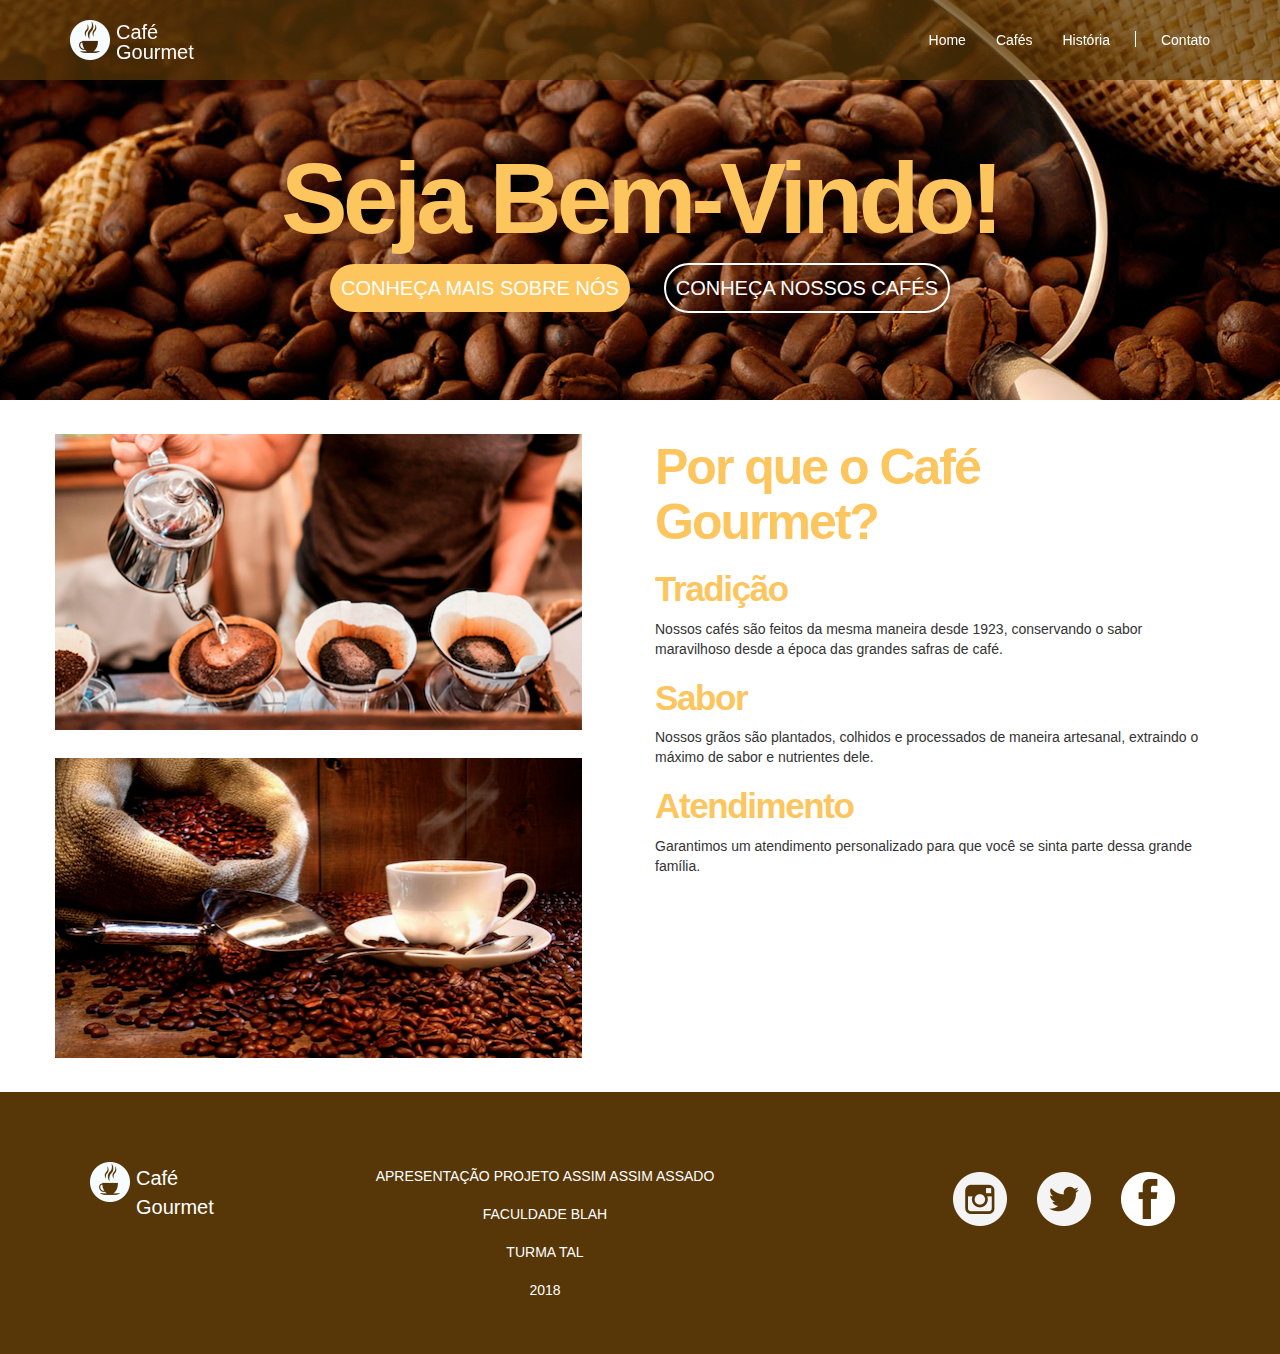
==== index.html @ cf045c70 "tirar visao missao" ====
<!DOCTYPE html>
<html lang="pt-br">
  <head>
    <meta charset="utf-8">
    <meta http-equiv="X-UA-Compatible" content="IE=edge">
    <meta name="viewport" content="width=device-width, initial-scale=1">

    <title>CaféGourmet - Para dar ânimo ao seu dia</title>
    <link rel="icon" href="img/favicon.ico">

    <!-- Bootstrap -->
    <link href="bootstrap/css/bootstrap.min.css" rel="stylesheet">
    <link href="estilo.css" rel="stylesheet">

    <!-- HTML5 shim and Respond.js for IE8 support of HTML5 elements and media queries -->
    <!-- WARNING: Respond.js doesn't work if you view the page via file:// -->
    <!--[if lt IE 9]>
      <script src="https://oss.maxcdn.com/html5shiv/3.7.2/html5shiv.min.js"></script>
      <script src="https://oss.maxcdn.com/respond/1.4.2/respond.min.js"></script>
    <![endif]-->
  </head>
  <body>

    <nav class="navbar navbar-fixed-top navbar-inverse navbar-transparente">
      <div class="container">

        <!--Header-->
        <div class="navbar-header">

          <!--Toggle button-->
          <button type="button" class="navbar-toggle collapsed" data-toggle="collapse" data-target="#barra-navegacao">
            <span class="sr-only">Alterar Navegação</span>
            <span class="icon-bar"></span>
            <span class="icon-bar"></span>
            <span class="icon-bar"></span>
          </button>

          <a href="index.html" class="navbar-brand">
            <img class="img-logo" src="img/coffee-547490_1280.png">
            <span class="logo">Café<br />Gourmet</span>
          </a>

        </div>

        <!-- navbar -->
        <div class="collapse navbar-collapse" id="barra-navegacao">
          <ul class="nav navbar-nav navbar-right">
            <li><a href="index.html">Home</a></li>
            <li><a href="cafes.html">Cafés</a></li>
            <li><a href="historia.html">História</a></li>
            <li class="divisor" role="separator"></li>
            <li><a href="contato.html">Contato</a></li>

          </ul>
        </div>

      </div><!--/container-->
    </nav><!--/nav-->

    <div class="capa">
      <div class="texto-capa">
        <h1>Seja Bem-Vindo!</h1>
        <a href="historia.html" class="btn btn-custom btn-amarelo btn-lg">Conheça mais sobre nós</a>
        <a href="cafes.html" class="btn btn-custom btn-branco btn-lg">Conheça nossos cafés</a>
      </div>
    </div>

     <!-- Conteúdos -->
     <section id="servicos">
      <div class="container">
        <div class="row">

          <!-- albuns -->
          <div class="col-md-6">

            <div class="row albuns">
              <div class="">
                <img src="img/tradicao.png" class="img-responsive ajuste-img">
              </div>
            </div>

            <div class="row albuns">
              <div class="">
                <img src="img/sabor.png" class="img-responsive ajuste-img">
              </div>
            </div>

          </div>

          <!-- servicos -->
          <div class="col-md-6">
            <h2>Por que o Café Gourmet?</h2>

            <h3>Tradição</h3>
            <p>Nossos cafés são feitos da mesma maneira desde 1923, conservando o sabor maravilhoso desde a época das grandes safras de café.</p>

            <h3>Sabor</h3>
            <p>Nossos grãos são plantados, colhidos e processados de maneira artesanal, extraindo o máximo de sabor e nutrientes dele.</p>

            <h3>Atendimento</h3>
            <p>Garantimos um atendimento personalizado para que você se sinta parte dessa grande família.</p>

          </div>
        </div>
      </div>
    </section>
  
    
    <!-- Rodapé -->
    <footer id="rodape">
      <div class="container">

        <div class="col-md-2 espacamento">
          <img class="img-logo" src="img/coffee-547490_1280.png">
          <span class="logo">Café<br />Gourmet</span>
        </div>

        <div class="col-md-6 espacamento">
          <p>Apresentação projeto assim assim assado</p>
          <p>Faculdade blah</p>
          <p>Turma tal</p>
          <p>2018</p>
        </div>

        <div class="col-md-4 espacamento">
          <ul class="nav">
            <li class="rede-social"><a href=""><img src="img/facebook.png"></a></li>
            <li class="rede-social"><a href=""><img src="img/twitter.png"></a></li>
            <li class="rede-social"><a href=""><img src="img/instagram.png"></a></li>
          </ul>
        </div>
      </div>

    </footer>

    

    <!-- jQuery (necessary for Bootstrap's JavaScript plugins) -->
    <script src="https://ajax.googleapis.com/ajax/libs/jquery/1.11.3/jquery.min.js"></script>

    <!-- Include all compiled plugins (below), or include individual files as needed -->
    <script src="bootstrap/js/bootstrap.min.js"></script>
  </body>
</html>
---- estilo.css ----
/* ============================== layout ============================== */
html, body{
    height: 607px;
}

.capa {
    height: 400px;
}

body {
    background: url('img/capa.png');
    background-attachment: fixed;
    font-family: Helvetica, Arial, sans-serif;
}

/* -------- Barra de Navegação -------- */
.img-logo{
    height: 40px;
    width: 40px;
    float: left;
}

.logo {
    margin: 2px 0px 0px 46px;
    height: 40px;
    width: 132px;
    display: block;
    background-size: contain;
    font-size: 20px;
    color: white;
}

nav.navbar-transparente{
    padding: 15px 0px;
    background: rgba(87, 55, 7, 0.7);
    border: none;
}

.navbar-brand{
    padding: 5px 15px;
}

.divisor{
    width: 1px;
    height: 16px;
    background: white;
    margin: 16px 10px;
}

.navbar-inverse .navbar-nav>li>a {
    color: white;
}

.navbar-inverse .navbar-nav>li>a:hover, #rodape .nav a:hover  {
    color: #ffa600d0;
    background: none;
}

/* -------- Imagem de Capa -------- */
.capa {
    padding-top: 20px;
    display: table;
    width: 100%;
}

.texto-capa {
    text-align: center;
    color: white;
    display: table-cell;
    vertical-align: middle;
}

/* -------- Botões -------- */
.btn-custom {
    color: white;
    border-radius: 500px;
    -webkit-border-radius: 500px;
    -moz-border-radius: 500px;
    padding: 10px 10px;
    margin: 0px 15px 14px 15px;
    text-transform: uppercase;
    transition: background 0.4s, color 0.4s;
    font-weight: 500;
    font-size: 20px;
}
.btn-amarelo {
    background: #fdc55d;
}
.btn-amarelo:hover {
    background-color: #ffa705;
    color: white;
}

.btn-branco {
    border: 2px solid white;
    background: none;
}
.btn-branco:hover {
    background-color: white;
}

/* -------- Seção Serviços -------- */
#servicos {
    background: white;
    padding: 20px 0px;
}

.albuns {
    padding: 14px 0px;
}

.ajuste-img {
    height: 90%;
    width: 90%;
}

/* -------- Cafés -------- */
#cafes {
    background: white;
    padding: 20px 0px;
}

.img-cafe {
    width: 60%;
    text-align: center;
}

.cafe {
    padding: 14px 0px;
}

/* -------- História -------- */
#historia {
    background: white;
    padding: 20px 0px;
}
.central {
    align-items: center;
    justify-content: center;
    display: flex;
}

/* -------- Contato -------- */
#contato {
    background: white;
    padding: 20px 0px;
}

.atendimento {
    padding-left: 20px;
}

/* -------- Rodapé -------- */
footer {
    background: rgba(87, 55, 7, 1);
    padding: 50px 0px 20px 0px;
    position: relative;
}

.rede-social {
    float: right;
}

.espacamento {
    padding: 20px;
}

/* ============================ Tipografia ============================ */
h1 {
    font-size: 100px;
    font-weight: 900;
    letter-spacing: -0.05em;
    color: #fdc55d;
    margin-top: 50px;
}

h2 {
    font-size: 50px;
    font-weight: 700;
    letter-spacing: -0.04em;
}

h3 {
    font-size: 35px;
    font-weight: 700;
    letter-spacing: -0.04em;
}

#rodape p{
    text-align: center;
    color: white;
    font-size: 14px;
    text-transform: uppercase;
    padding: 4px;
}

#servicos h2, #servicos h3, #cafes h3, #historia h3 {
    color: #fdc55d;
}

#contato h4 {
    color: #fdc55d;
    font-size: 20px;
}

.modalFonte {
    font-size: 30px;
    font-weight: 700;
    color: #fdc55d;
}

.borda {
    border: 1px solid red
}
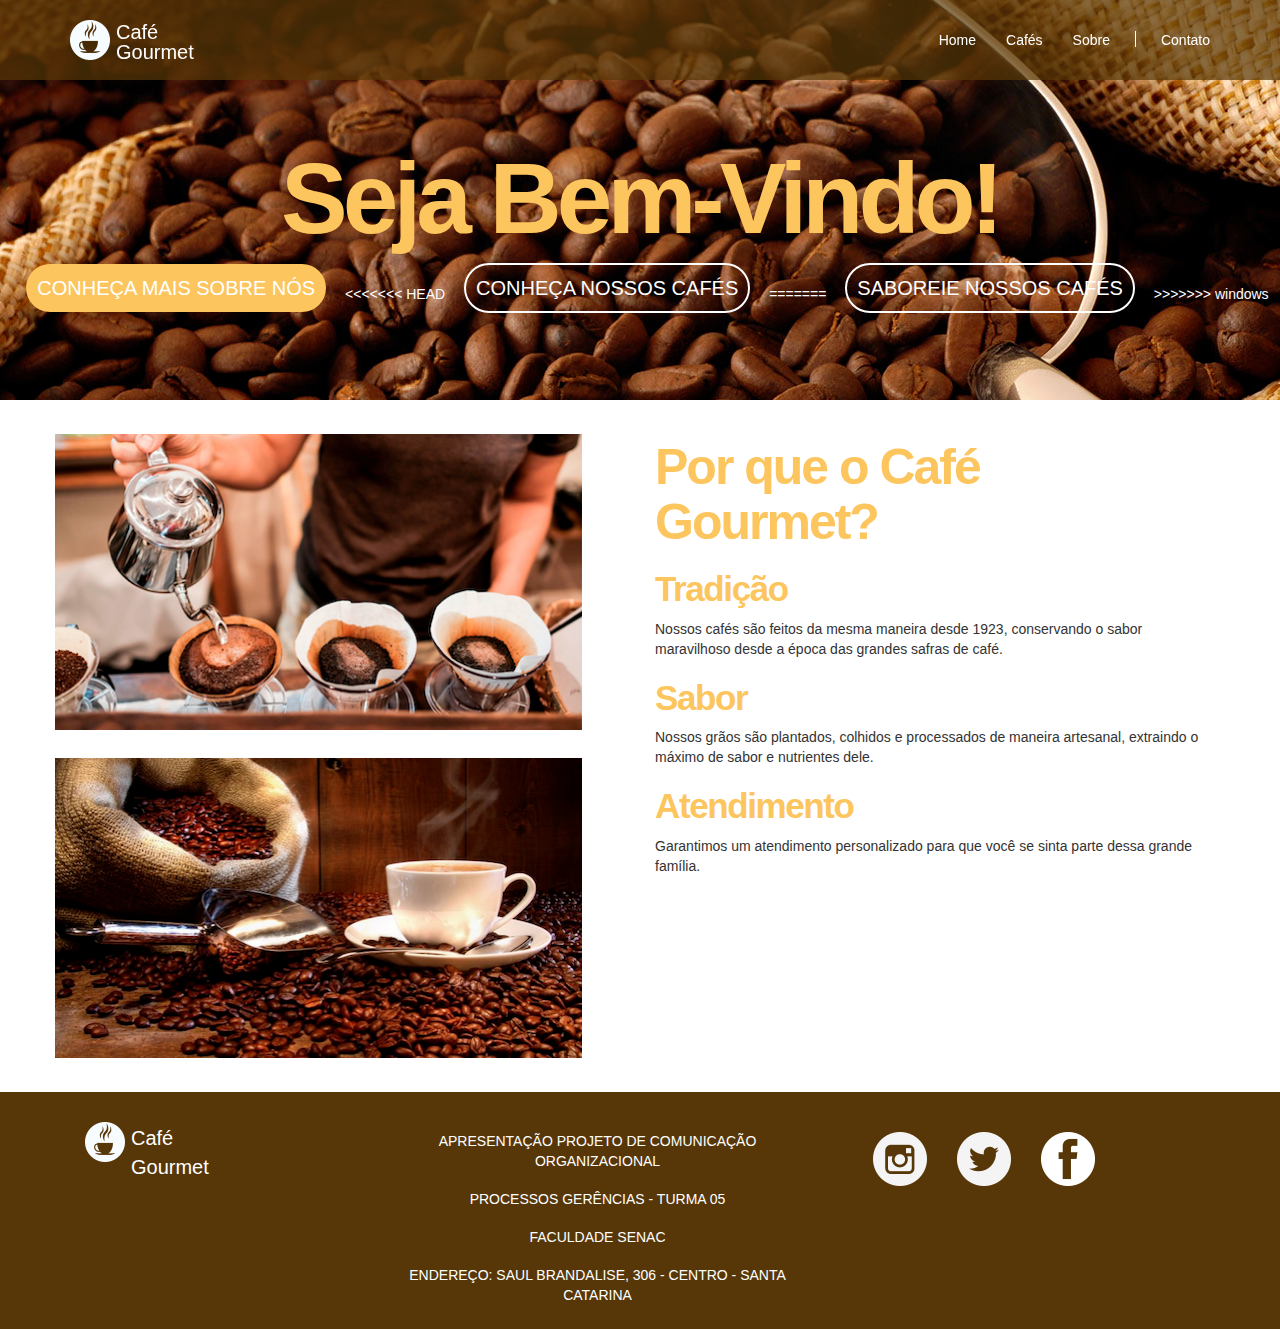
==== commit 99c56d04: "dasd" ====
--- a/index.html
+++ b/index.html
@@ -47,7 +47,7 @@
           <ul class="nav navbar-nav navbar-right">
             <li><a href="index.html">Home</a></li>
             <li><a href="cafes.html">Cafés</a></li>
-            <li><a href="historia.html">História</a></li>
+            <li><a href="historia.html">Sobre</a></li>
             <li class="divisor" role="separator"></li>
             <li><a href="contato.html">Contato</a></li>
 
@@ -61,7 +61,11 @@
       <div class="texto-capa">
         <h1>Seja Bem-Vindo!</h1>
         <a href="historia.html" class="btn btn-custom btn-amarelo btn-lg">Conheça mais sobre nós</a>
+<<<<<<< HEAD
         <a href="cafes.html" class="btn btn-custom btn-branco btn-lg">Conheça nossos cafés</a>
+=======
+        <a href="cafes.html" class="btn btn-custom btn-branco btn-lg">Saboreie nossos cafés</a>
+>>>>>>> windows
       </div>
     </div>
 
@@ -108,29 +112,28 @@
     
     <!-- Rodapé -->
     <footer id="rodape">
-      <div class="container">
+        <div class="container">
 
-        <div class="col-md-2 espacamento">
-          <img class="img-logo" src="img/coffee-547490_1280.png">
-          <span class="logo">Café<br />Gourmet</span>
+        <div class="col-md-3    ">
+            <img class="img-logo" src="img/coffee-547490_1280.png">
+            <span class="logo">Café<br />Gourmet</span>
         </div>
 
-        <div class="col-md-6 espacamento">
-          <p>Apresentação projeto assim assim assado</p>
-          <p>Faculdade blah</p>
-          <p>Turma tal</p>
-          <p>2018</p>
+        <div class="col-md-5 espacamento">
+            <p>Apresentação projeto de Comunicação Organizacional</p>
+            <p>Processos gerências - Turma 05</p>
+            <p>Faculdade Senac</p>
+            <p>Endereço: Saul Brandalise, 306 - centro - Santa Catarina</p>
         </div>
 
-        <div class="col-md-4 espacamento">
-          <ul class="nav">
+        <div class="col-md-3">
+            <ul class="nav">
             <li class="rede-social"><a href=""><img src="img/facebook.png"></a></li>
             <li class="rede-social"><a href=""><img src="img/twitter.png"></a></li>
             <li class="rede-social"><a href=""><img src="img/instagram.png"></a></li>
-          </ul>
+            </ul>
         </div>
-      </div>
-
+        </div>
     </footer>
 
     
--- a/estilo.css
+++ b/estilo.css
@@ -129,7 +129,7 @@
     padding: 14px 0px;
 }
 
-/* -------- História -------- */
+/* -------- Sobre -------- */
 #historia {
     background: white;
     padding: 20px 0px;
@@ -140,6 +140,19 @@
     display: flex;
 }
 
+.caixa-texto {
+    border: 1px solid #9d9d9d;
+    border-radius: 20px;
+    margin: 20px;
+    padding: 20px;
+    text-align: center;
+    background: rgb(97, 72, 34);
+}
+
+.hist {
+    margin-top: 20px;
+}
+
 /* -------- Contato -------- */
 #contato {
     background: white;
@@ -153,8 +166,9 @@
 /* -------- Rodapé -------- */
 footer {
     background: rgba(87, 55, 7, 1);
-    padding: 50px 0px 20px 0px;
+    padding: 30px 0px 5px 0px;
     position: relative;
+    width: 100%;
 }
 
 .rede-social {
@@ -162,7 +176,7 @@
 }
 
 .espacamento {
-    padding: 20px;
+    margin: 5px;
 }
 
 /* ============================ Tipografia ============================ */
@@ -194,7 +208,7 @@
     padding: 4px;
 }
 
-#servicos h2, #servicos h3, #cafes h3, #historia h3 {
+#servicos h2, #servicos h3, #cafes h3, #historia h2 {
     color: #fdc55d;
 }
 
@@ -209,6 +223,11 @@
     color: #fdc55d;
 }
 
+.caixa-texto p {
+    font-size: 20px;
+    color: white;
+}
+
 .borda {
     border: 1px solid red
 }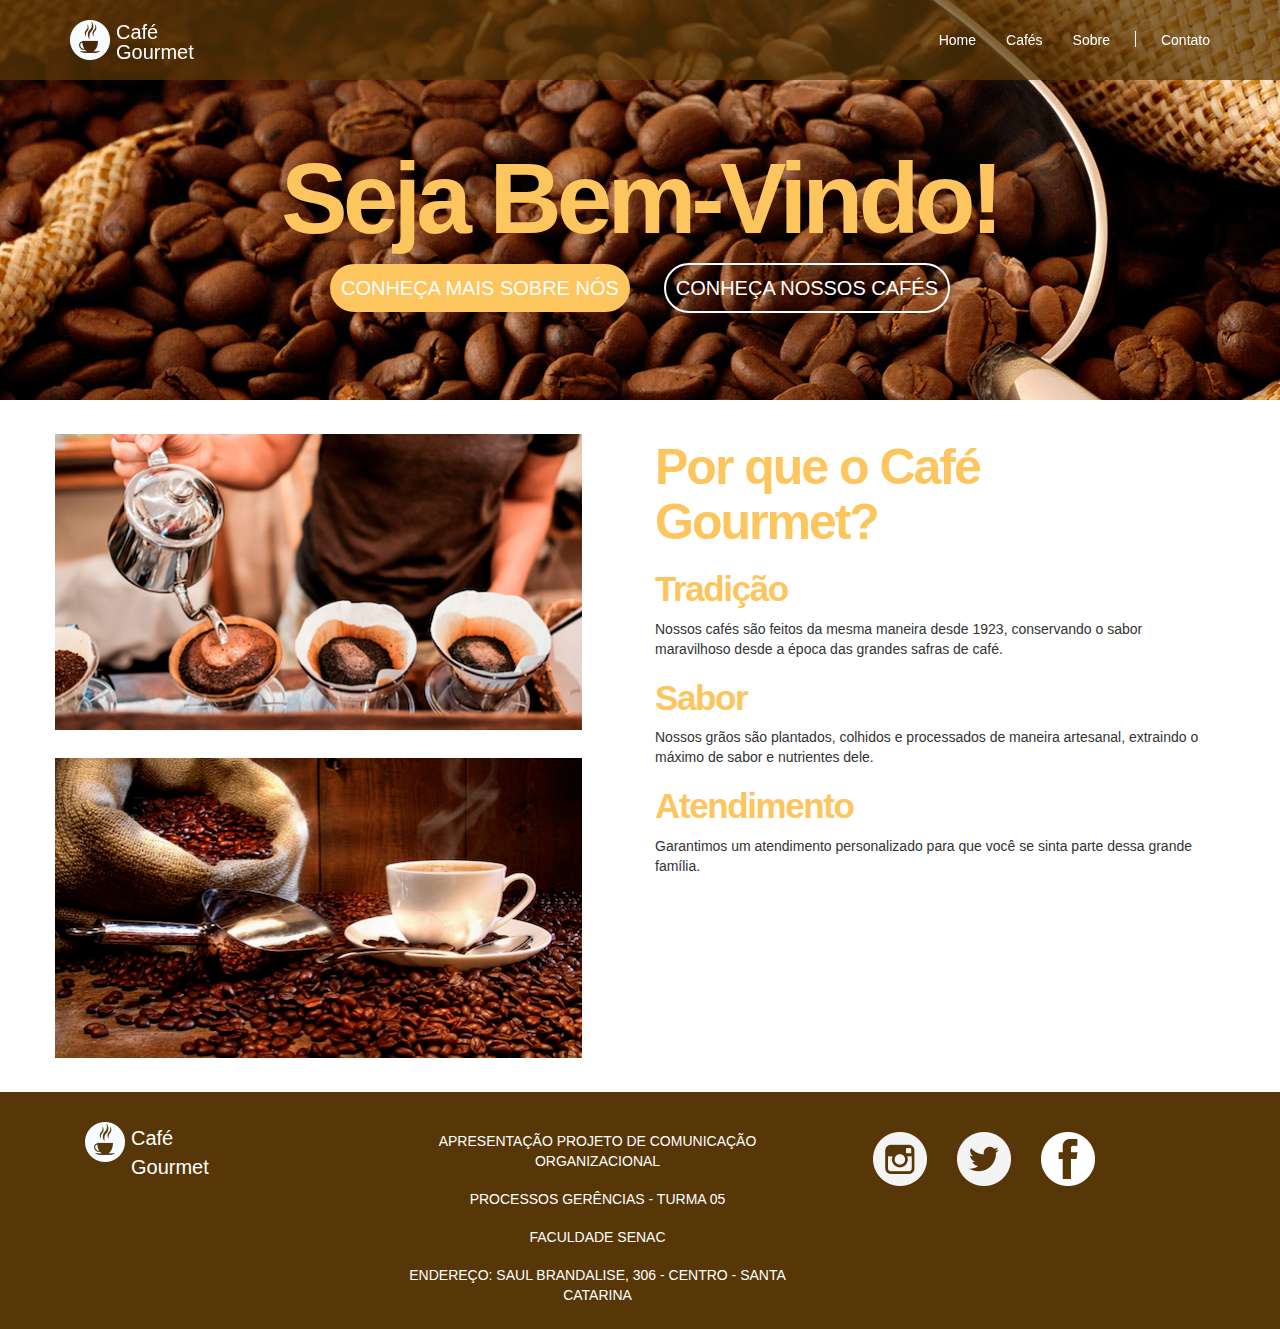
==== commit 72690e66: "dsdada" ====
--- a/index.html
+++ b/index.html
@@ -61,11 +61,7 @@
       <div class="texto-capa">
         <h1>Seja Bem-Vindo!</h1>
         <a href="historia.html" class="btn btn-custom btn-amarelo btn-lg">Conheça mais sobre nós</a>
-<<<<<<< HEAD
         <a href="cafes.html" class="btn btn-custom btn-branco btn-lg">Conheça nossos cafés</a>
-=======
-        <a href="cafes.html" class="btn btn-custom btn-branco btn-lg">Saboreie nossos cafés</a>
->>>>>>> windows
       </div>
     </div>
 
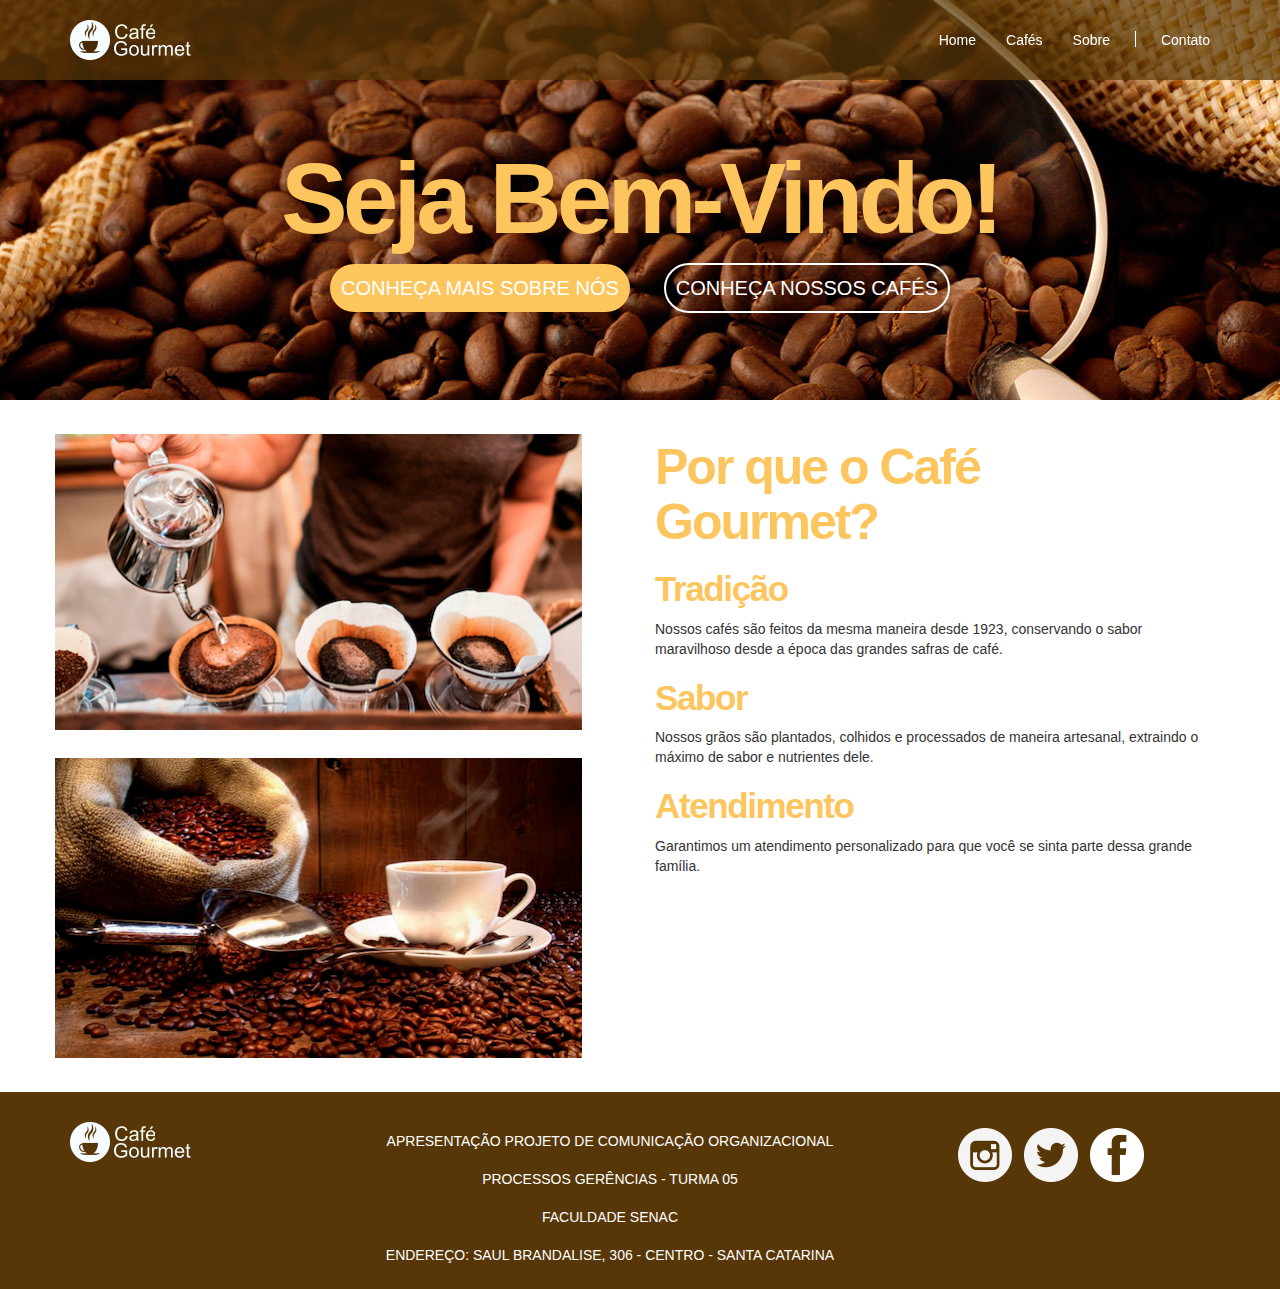
==== commit b0ecbd87: "refactor rodape" ====
--- a/index.html
+++ b/index.html
@@ -36,8 +36,8 @@
           </button>
 
           <a href="index.html" class="navbar-brand">
-            <img class="img-logo" src="img/coffee-547490_1280.png">
-            <span class="logo">Café<br />Gourmet</span>
+            <img class="img-logo" src="img/logo-completo.png">
+            <!-- <span class="logo">Café<br />Gourmet</span> -->
           </a>
 
         </div>
@@ -108,29 +108,26 @@
     
     <!-- Rodapé -->
     <footer id="rodape">
-        <div class="container">
+      <div class="container">
 
-        <div class="col-md-3    ">
-            <img class="img-logo" src="img/coffee-547490_1280.png">
-            <span class="logo">Café<br />Gourmet</span>
-        </div>
-
-        <div class="col-md-5 espacamento">
-            <p>Apresentação projeto de Comunicação Organizacional</p>
-            <p>Processos gerências - Turma 05</p>
-            <p>Faculdade Senac</p>
-            <p>Endereço: Saul Brandalise, 306 - centro - Santa Catarina</p>
-        </div>
-
-        <div class="col-md-3">
-            <ul class="nav">
-            <li class="rede-social"><a href=""><img src="img/facebook.png"></a></li>
-            <li class="rede-social"><a href=""><img src="img/twitter.png"></a></li>
-            <li class="rede-social"><a href=""><img src="img/instagram.png"></a></li>
-            </ul>
-        </div>
-        </div>
-    </footer>
+          <div class="row col-md-3    ">
+              <img class="img-logo" src="img/logo-completo.png">
+          </div>
+  
+          <div class="row col-md-6 espacamento">
+              <p>Apresentação projeto de Comunicação Organizacional</p>
+              <p>Processos gerências - Turma 05</p>
+              <p>Faculdade Senac</p>
+              <p>Endereço: Saul Brandalise, 306 - centro - Santa Catarina</p>
+          </div>
+  
+          <div class=" row col-md-3">
+            <a href="https://www.facebook.com/cafegourmet" target="_blank"><img class="rede-social" src="img/facebook.png"></a>
+            <a href="https://twitter.com/cafegourmet" target="_blank"><img class="rede-social" src="img/twitter.png"></a>
+            <a href="https://www.instagram.com/cafegourmet" target="_blank"><img class="rede-social" src="img/instagram.png"></a>
+          </div>
+      </div>
+  </footer>
 
     
 
--- a/estilo.css
+++ b/estilo.css
@@ -16,7 +16,7 @@
 /* -------- Barra de Navegação -------- */
 .img-logo{
     height: 40px;
-    width: 40px;
+    width: 142px;
     float: left;
 }
 
@@ -173,12 +173,13 @@
 
 .rede-social {
     float: right;
+    margin: 5px;
+    padding: 1px;
 }
 
 .espacamento {
-    margin: 5px;
-}
-
+    margin: 5px 0px;
+}
 /* ============================ Tipografia ============================ */
 h1 {
     font-size: 100px;
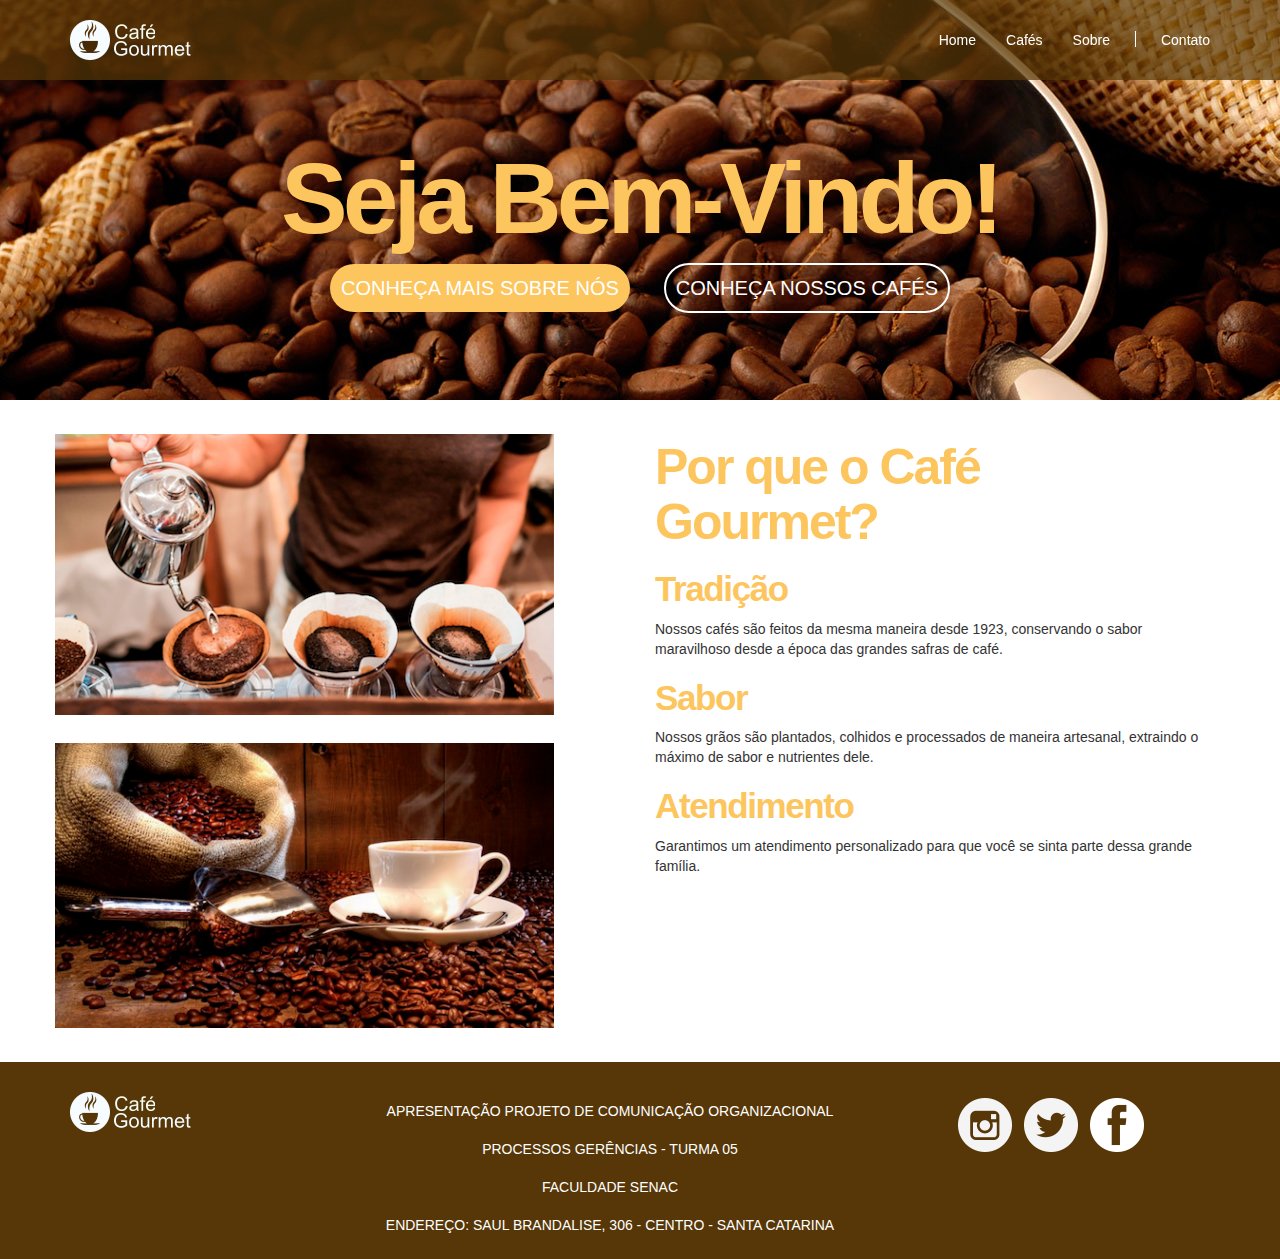
==== commit 5fef92e8: "Correção servidor" ====
--- a/index.html
+++ b/index.html
@@ -73,15 +73,16 @@
           <!-- albuns -->
           <div class="col-md-6">
 
-            <div class="row albuns">
-              <div class="">
-                <img src="img/tradicao.png" class="img-responsive ajuste-img">
+            <div class="row albuns ajuste-img">
+              <div class="embed-responsive embed-responsive-16by9">
+                <!-- <iframe class="embed-responsive-item" src="https://www.youtube.com/embed/oA1HrapCA64" allowfullscreen></iframe> -->
+                <img src="img/tradicao.png" class="img-responsive">
               </div>
             </div>
 
-            <div class="row albuns">
-              <div class="">
-                <img src="img/sabor.png" class="img-responsive ajuste-img">
+            <div class="row albuns ajuste-img">
+              <div>
+                <img src="img/sabor.png" class="img-responsive">
               </div>
             </div>
 
--- a/estilo.css
+++ b/estilo.css
@@ -147,6 +147,11 @@
     padding: 20px;
     text-align: center;
     background: rgb(97, 72, 34);
+    transition: background 0.4s, color 0.4s;
+}
+
+.caixa-texto:hover {
+    background : rgb(71, 46, 8);;
 }
 
 .hist {
@@ -161,6 +166,13 @@
 
 .atendimento {
     padding-left: 20px;
+}
+
+#professor {
+    border: 2px solid #9d9d9d;
+    border-radius: 10px;
+    margin-top: 10px;
+    padding: 10px;
 }
 
 /* -------- Rodapé -------- */
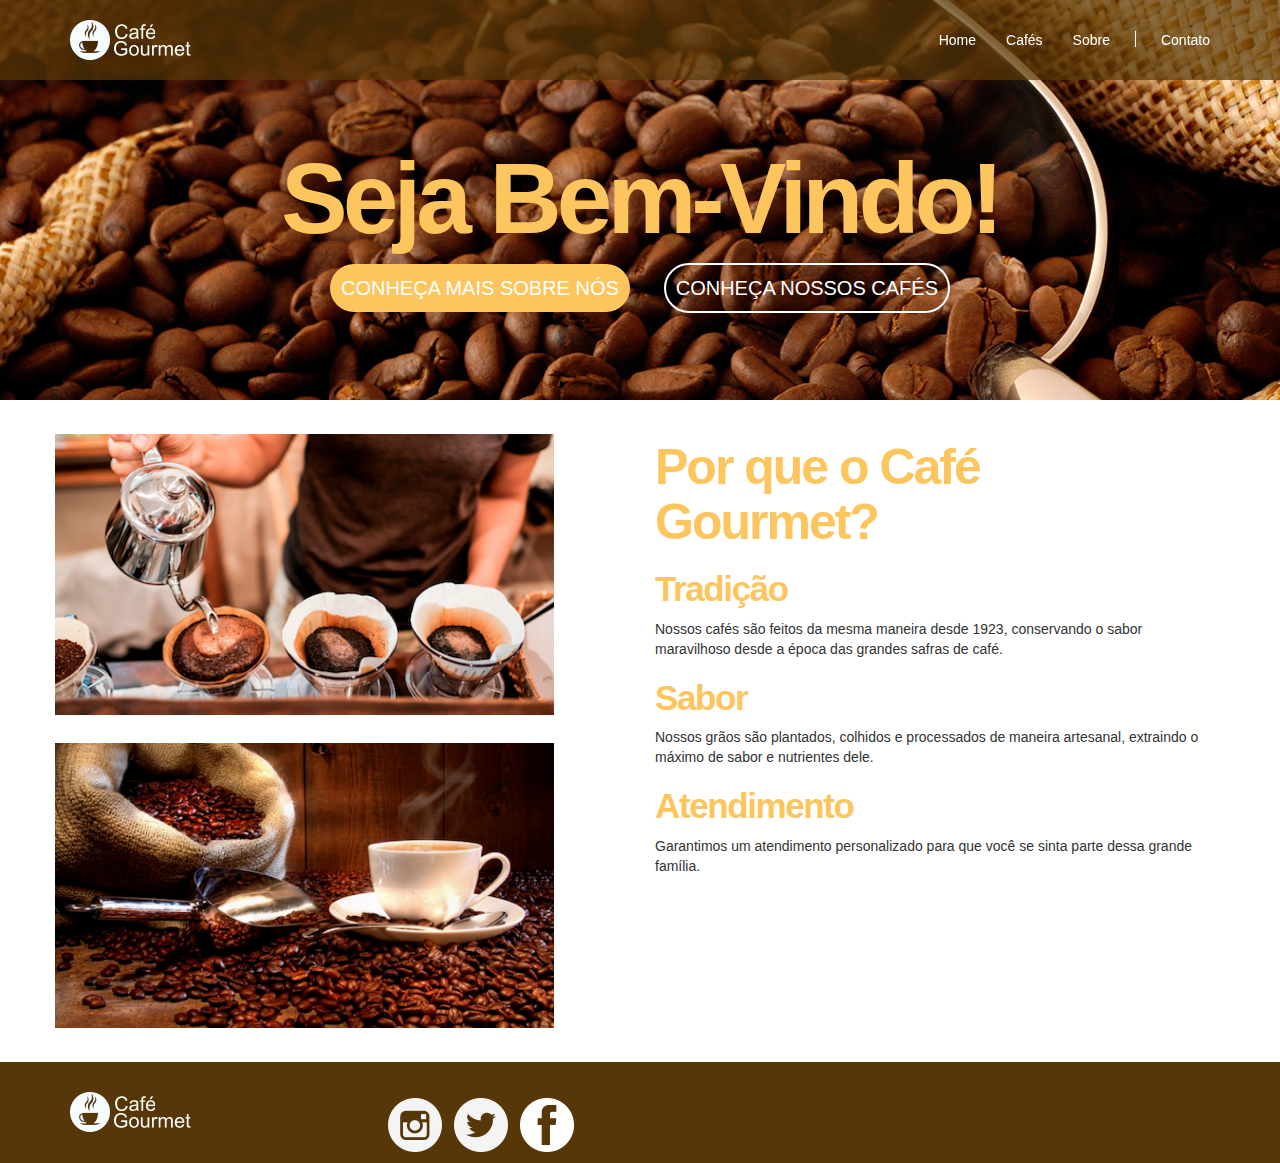
==== commit 4a882244: "ds" ====
--- a/index.html
+++ b/index.html
@@ -115,13 +115,6 @@
               <img class="img-logo" src="img/logo-completo.png">
           </div>
   
-          <div class="row col-md-6 espacamento">
-              <p>Apresentação projeto de Comunicação Organizacional</p>
-              <p>Processos gerências - Turma 05</p>
-              <p>Faculdade Senac</p>
-              <p>Endereço: Saul Brandalise, 306 - centro - Santa Catarina</p>
-          </div>
-  
           <div class=" row col-md-3">
             <a href="https://www.facebook.com/cafegourmet" target="_blank"><img class="rede-social" src="img/facebook.png"></a>
             <a href="https://twitter.com/cafegourmet" target="_blank"><img class="rede-social" src="img/twitter.png"></a>
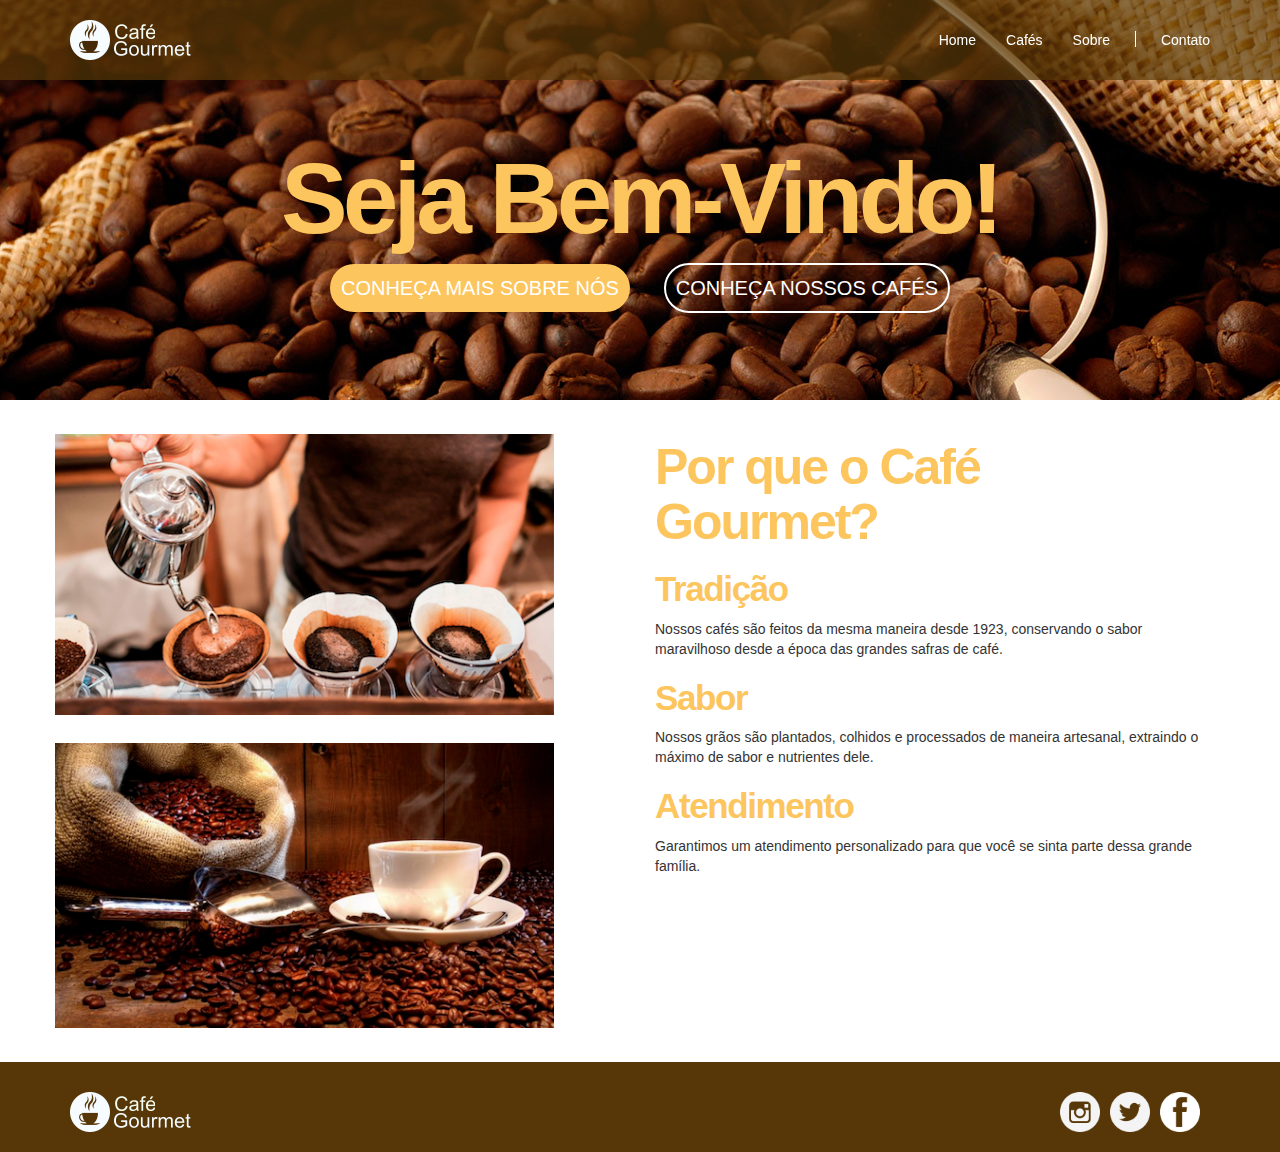
==== commit 6bd1592a: "Ajuste tamanho - mobile" ====
--- a/index.html
+++ b/index.html
@@ -71,7 +71,7 @@
         <div class="row">
 
           <!-- albuns -->
-          <div class="col-md-6">
+          <div class="col-sm-6">
 
             <div class="row albuns ajuste-img">
               <div class="embed-responsive embed-responsive-16by9">
@@ -81,15 +81,13 @@
             </div>
 
             <div class="row albuns ajuste-img">
-              <div>
-                <img src="img/sabor.png" class="img-responsive">
-              </div>
+              <img src="img/sabor.png" class="img-responsive">
             </div>
 
           </div>
 
           <!-- servicos -->
-          <div class="col-md-6">
+          <div class="col-sm-6">
             <h2>Por que o Café Gourmet?</h2>
 
             <h3>Tradição</h3>
@@ -110,16 +108,11 @@
     <!-- Rodapé -->
     <footer id="rodape">
       <div class="container">
-
-          <div class="row col-md-3    ">
-              <img class="img-logo" src="img/logo-completo.png">
-          </div>
-  
-          <div class=" row col-md-3">
-            <a href="https://www.facebook.com/cafegourmet" target="_blank"><img class="rede-social" src="img/facebook.png"></a>
-            <a href="https://twitter.com/cafegourmet" target="_blank"><img class="rede-social" src="img/twitter.png"></a>
-            <a href="https://www.instagram.com/cafegourmet" target="_blank"><img class="rede-social" src="img/instagram.png"></a>
-          </div>
+        <img class="img-logo" src="img/logo-completo.png">
+        
+        <a href="https://www.facebook.com/cafegourmet" target="_blank"><img class="rede-social" src="img/facebook.png"></a>
+        <a href="https://twitter.com/cafegourmet" target="_blank"><img class="rede-social" src="img/twitter.png"></a>
+        <a href="https://www.instagram.com/cafegourmet" target="_blank"><img class="rede-social" src="img/instagram.png"></a>
       </div>
   </footer>
 
--- a/estilo.css
+++ b/estilo.css
@@ -178,15 +178,16 @@
 /* -------- Rodapé -------- */
 footer {
     background: rgba(87, 55, 7, 1);
-    padding: 30px 0px 5px 0px;
+    padding: 30px 0px 20px 0px;
     position: relative;
     width: 100%;
 }
 
 .rede-social {
     float: right;
-    margin: 5px;
-    padding: 1px;
+    margin-right: 10px;
+    max-width: 40px;
+    max-height: 40px;
 }
 
 .espacamento {
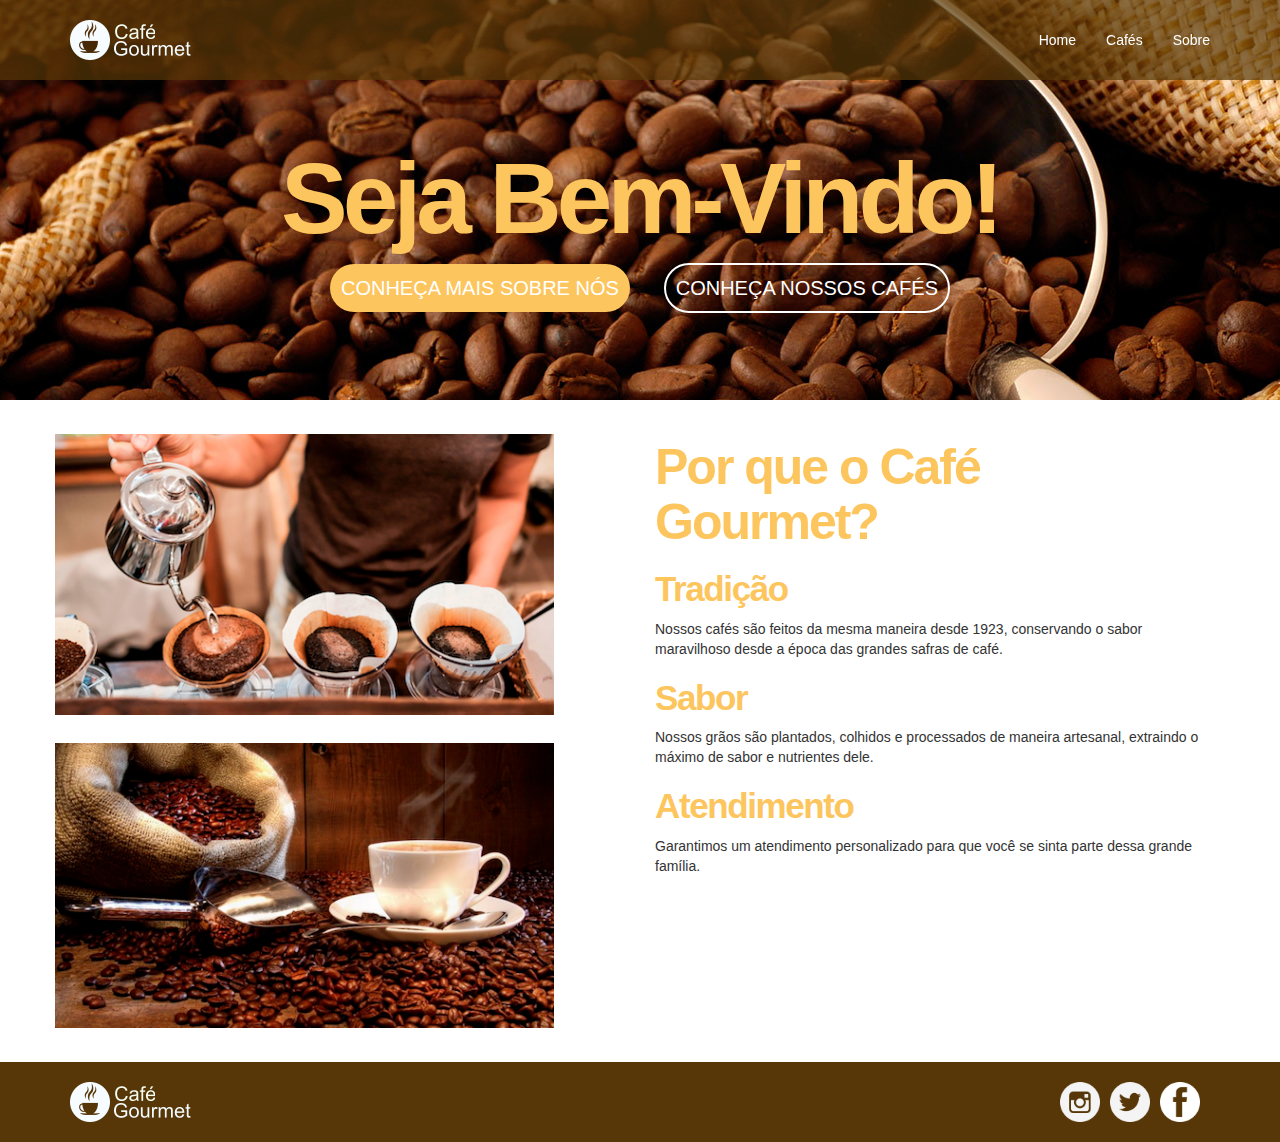
==== commit 9b47caf9: "Remove algumas coisas aqui e acolaaa" ====
--- a/index.html
+++ b/index.html
@@ -48,9 +48,6 @@
             <li><a href="index.html">Home</a></li>
             <li><a href="cafes.html">Cafés</a></li>
             <li><a href="historia.html">Sobre</a></li>
-            <li class="divisor" role="separator"></li>
-            <li><a href="contato.html">Contato</a></li>
-
           </ul>
         </div>
 
@@ -104,24 +101,21 @@
       </div>
     </section>
   
-    
-    <!-- Rodapé -->
-    <footer id="rodape">
-      <div class="container">
-        <img class="img-logo" src="img/logo-completo.png">
-        
-        <a href="https://www.facebook.com/cafegourmet" target="_blank"><img class="rede-social" src="img/facebook.png"></a>
-        <a href="https://twitter.com/cafegourmet" target="_blank"><img class="rede-social" src="img/twitter.png"></a>
-        <a href="https://www.instagram.com/cafegourmet" target="_blank"><img class="rede-social" src="img/instagram.png"></a>
-      </div>
-  </footer>
-
-    
-
     <!-- jQuery (necessary for Bootstrap's JavaScript plugins) -->
     <script src="https://ajax.googleapis.com/ajax/libs/jquery/1.11.3/jquery.min.js"></script>
 
     <!-- Include all compiled plugins (below), or include individual files as needed -->
     <script src="bootstrap/js/bootstrap.min.js"></script>
   </body>
+  
+  <!-- Rodapé -->
+  <footer id="rodape">
+    <div class="container">
+      <img class="img-logo" src="img/logo-completo.png">
+      
+      <a href="https://www.facebook.com/cafegourmet" target="_blank"><img class="rede-social" src="img/facebook.png"></a>
+      <a href="https://twitter.com/cafegourmet" target="_blank"><img class="rede-social" src="img/twitter.png"></a>
+      <a href="https://www.instagram.com/cafegourmet" target="_blank"><img class="rede-social" src="img/instagram.png"></a>
+    </div>
+  </footer>
 </html>--- a/estilo.css
+++ b/estilo.css
@@ -178,7 +178,7 @@
 /* -------- Rodapé -------- */
 footer {
     background: rgba(87, 55, 7, 1);
-    padding: 30px 0px 20px 0px;
+    padding: 20px 0px 20px 0px;
     position: relative;
     width: 100%;
 }
